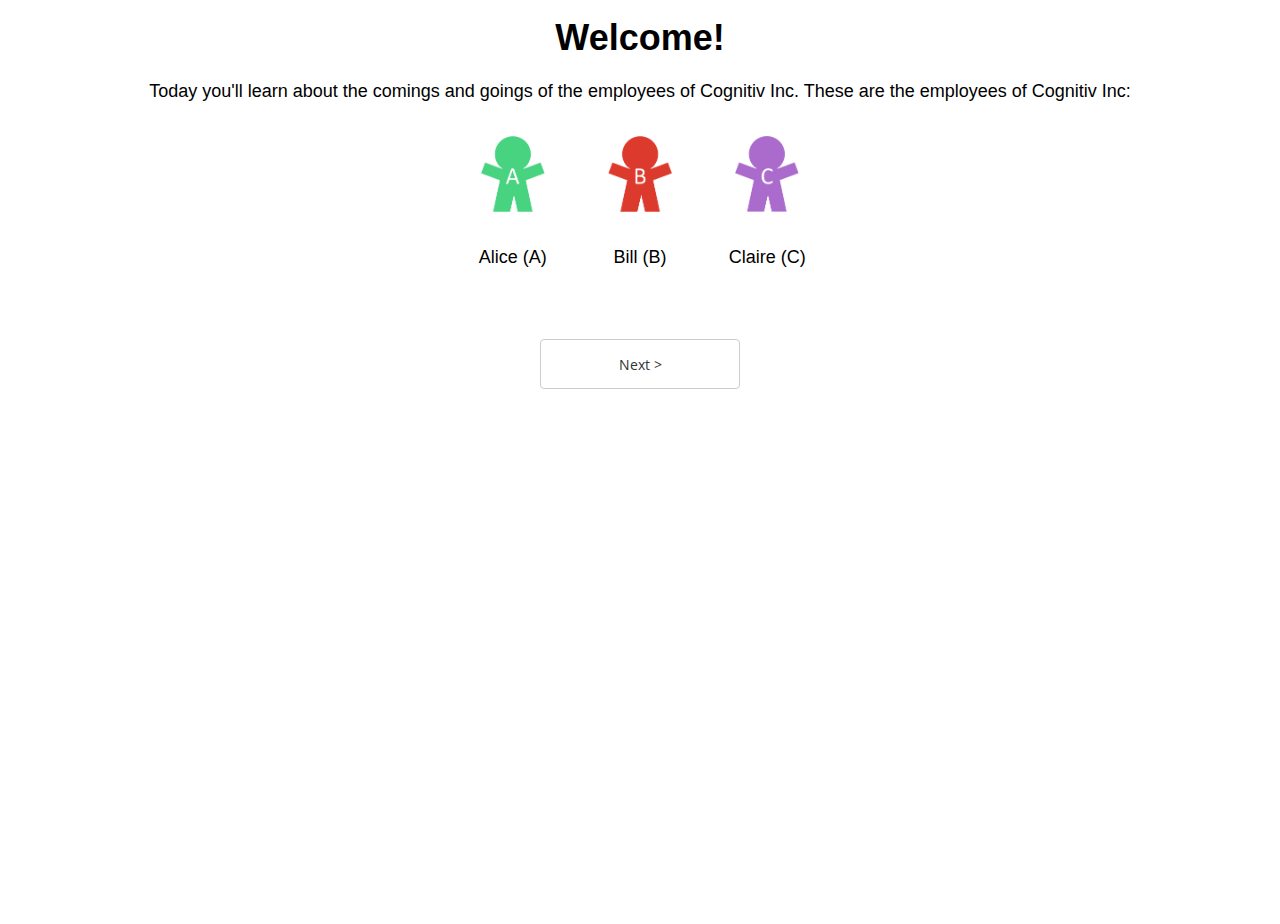
==== experiments/attentionCheckPilot/index.html @ 0354049d "Start on attention check pilot" ====
<!doctype html>
<html>
    <head>
        <title>Lunchtime</title>
        
        <!-- Load jsPsych -->
        <script src='_shared/js/jquery-1.11.1.min.js'></script>
        <script src='_shared/js/jquery-ui-min.js'></script>
        <script src='jspsych/jspsych.js'></script>        
        <link href='jspsych/css/jspsych.css' rel='stylesheet' type='text/css'></link>
        
        <!-- CocoLab utilities -->
        <script src = '_shared/js/underscore-min.js'></script>
        <script src = '_shared/js/mmturkey.js'></script>
        <script src = '_shared/js/browser.detect.js'></script>
        
        <!-- Specify jsPsych plugins here -->
        <script src = 'jspsych/plugins/jspsych-text.js'></script>
        <script src = 'jspsych/plugins/jspsych-instructions.js'></script>
        <script src = 'jspsych/plugins/jspsych-button-response.js'></script>
        <script src = 'scripts/user-plugins/new_day.js'></script>
        <script src = 'scripts/user-plugins/lunch.js'></script>
        <script src = 'scripts/user-plugins/slider.js'></script>        
        <script src = 'scripts/user-plugins/seating_chart.js'></script>

        <!-- Other experiment-specific scripts -->
        <script src = 'scripts/exp_timeline.js'></script>
        <script src = 'scripts/utils.js'></script>
    
        <link href='styles/experiment-style.css' rel='stylesheet' type='text/css'></link>
    </head>

    <body>
        
        <!-- jspsych-target should be empty! Your experiment nodes will add content to this div. -->
        
        <div class = "slide" id = "jspsych-target">
        </div>
        
        <div id = "templates">
            <div class = "slide" id = "agent_intro">
                <h1>Welcome!</h1>
                <p>Today you'll learn about the comings and goings of the employees of Cognitiv Inc. These are the employees of Cognitiv Inc:</p>
                
                <table id = "agent_table">
                    <tr>
                        <td><img class = "agent" src = "images/agents/a.png" /></td>
                        <td><img class = "agent" src = "images/agents/b.png" /></td>
                        <td><img class = "agent" src = "images/agents/c.png" /></td>
                    </tr>
                    <tr>
                        <td>Alice (A)</td>
                        <td>Bill (B)</td>
                        <td>Claire (C)</td>
                    </tr>
                </table>
                
            </div>
            
            <div class = "slide" id = "restaurant_intro">
                <p>Across the street from Cognitiv Inc, there are four restaurants.<br/> The employees of Cognitiv Inc always eat at one of these four restaurants:</p>
                
                <table class = "restaurant_table">
                  <tr class = "restaurant_roster">
                    <td><img class = "restaurant" src = "images/restaurants/bb.png" /></td>
                    <td><img class = "restaurant" src = "images/restaurants/ss.png" /></td>
                    <td><img class = "restaurant" src = "images/restaurants/tt.png" /></td>
                  </tr>
                    
                    <!-- <tr class = "agent_roster"> -->
                    <!--     <td> -->
                    <!--     </td> -->
                        
                    <!--     <td> -->
                    <!--     </td> -->
                        
                    <!--     <td> -->
                    <!--     </td> -->
                    <!-- </tr> -->
                    
                </table>
                
            </div>
            
            <div class = "slide" id = "calendar_intro">
                <p>You'll follow the employees of Cognitiv Inc for five days. On each day, we'll tell you where each employee went to get lunch. At the end of the week, we'll ask you a few questions about the employees of Cognitiv Inc, so <strong>please pay attention to where they go get lunch!</strong>.</p>
                
                <table class = "calendar_table">
                    <tr class = "day">
                        <td>Monday</td>
                        <td>Tuesday</td>
                        <td>Wednesday</td>
                        <td>Thursday</td>
                        <td>Friday</td>
                    </tr>
                    <tr class = "check">
                        <td class = "future"></td>
                        <td class = "future"></td>
                        <td class = "future"></td>
                        <td class = "future"></td>
                        <td class = "future"></td>
                    </tr>
                </table>
                
            </div>
            
            <div class = "slide" id = "new_day">
                <h1>Day {0}: {1}</h1>
                
                <table class = "calendar_table">
                    <tr class = "day">
                        <td>Monday</td>
                        <td>Tuesday</td>
                        <td>Wednesday</td>
                        <td>Thursday</td>
                        <td>Friday</td>
                    </tr>
                    <tr class = "check">
                        <td></td>
                        <td></td>
                        <td></td>
                        <td></td>
                        <td></td>
                    </tr>
                </table>
                
                <button class = "continue">Continue</button>
                
            </div>
            
            <div class = "slide" id = "lunch">
                <p>On {0}, <strong>{1}</strong> went to <strong>{2}</strong>. <br />
                (Click on {1} ({3}) to continue!)</p>
                
                <table class = "restaurant_table">
                    <tr class = "restaurant_roster">
                        <td></td>
                        <td></td>
                        <td></td>
                    </tr>
                    
                    <tr class = "agent_roster">
                        <td>
                        </td>
                        
                        <td>
                        </td>
                        
                        <td>
                        </td>
                    </tr>
                    
                </table>
            </div>
            
            <div class = "slide" id = "slider">
                <p>How much do you think <strong>{0}</strong> ({1}) liked each restaurant? <br />
                  )</p>
                
                <table class = "restaurant_table">
                    <tr class = "restaurant_roster">
                        <td></td>
                        <td></td>
                        <td></td>
                    </tr>
                    
                    <tr class = "agent_roster">
                        <td>
                        </td>
                        
                        <td>
                        </td>
                        
                        <td>
                        </td>
                    </tr>
                    
                </table>
            </div>

    </body>

</html>
---- experiments/attentionCheckPilot/jspsych/css/jspsych.css ----
/*
 * CSS for jsPsych experiments.
 *
 * This stylesheet provides minimal styling to make jsPsych
 * experiments look polished without any additional styles.
 */


/* fonts and type */

@import url(https://fonts.googleapis.com/css?family=Open+Sans:400italic,700italic,400,700);
html {
  font-family: 'Open Sans', 'Arial', sans-serif;
  font-size: 18px;
  line-height: 1.6em;
}
body {
  margin: 0;
  padding: 0;
}
p {
  clear: both;
}
.very-small {
  font-size: 50%;
}
.small {
  font-size: 75%;
}
.large {
  font-size: 125%;
}
.very-large {
  font-size: 150%;
}

/* Classes for changing location of things */

.left {
  float: left;
}
.right {
  float: right;
}
.center-content {
  text-align: center;
}

.block-center {
  margin: 1em auto;
  display: block;
}
/* Form elements like input fields and buttons */

input[type="text"] {
  font-family: 'Open Sans', 'Arial', sans-sefif;
  font-size: 14px;
}

/* borrowing Bootstrap style for btn elements, but combining styles a bit */
.jspsych-btn {
  display: inline-block;
  padding: 6px 12px;
  margin: 0px 8px;
  font-size: 14px;
  font-weight: 400;
  font-family: 'Open Sans', 'Arial', sans-serif;
  cursor: pointer;
  line-height: 1.4;
  text-align: center;
  white-space: nowrap;
  vertical-align: middle;
  background-image: none;
  border: 1px solid transparent;
  border-radius: 4px;
  color: #333;
  background-color: #fff;
  border-color: #ccc;
}

.jspsych-btn:hover {
  background-color: #ddd;
  border-color: #aaa;
}

/* Container holding jsPsych content */

.jspsych-display-element {
  width: 800px;
  margin: 50px auto 50px auto;
}

/* jsPsych progress bar */

#jspsych-progressbar-container {
  color: #777;
  border-bottom: 2px solid #dedede;
  background-color: #f3f3f3;
  margin-bottom: 1em;
  text-align: center;
  padding: 10px 0px;
}
#jspsych-progressbar-container s {}
#jspsych-progressbar-outer {
  background-color: #dedede;
  border-radius: 5px;
  padding: 1px;
  width: 800px;
  margin: auto;
}
#jspsych-progressbar-inner {
  background-color: #aaa;
  /* #3EB3D7; */
  width: 0%;
  height: 1em;
  border-radius: 5px;
}

/* PLUGIN: jspsych-animation */

#jspsych-animation-image {
  display: block;
  margin-left: auto;
  margin-right: auto;
}

/* PLUGIN: jspsych-categorize-animation */

#jspsych-categorize-animation-stimulus {
  display: block;
  margin-left: auto;
  margin-right: auto;
}

/* PLUGIN: jspsych-categorize */

#jspsych-categorize-stimulus {
  display: block;
  margin-left: auto;
  margin-right: auto;
}
.feedback {
  display: block;
  margin-left: auto;
  margin-right: auto;
}

/* PLUGIN: jspsych-free-sort */

#jspsych-free-sort-arena {
  margin-left: auto;
  margin-right: auto;
  border: 2px solid #444;
}
.jspsych-free-sort-draggable {
  cursor: move;
}
#jspsych-free-sort-done-btn {
  display: block;
  margin: auto;
  margin-top: 25px;
}

/* PLUGIN: jspsych-instructions */

.jspsych-instructions-nav {
  text-align: center;
  margin-top: 2em;
}
.jspsych-instructions-nav button {
  margin: 20px;
}

/* PLUGIN: jspsych-multi-stim-multi-response */

#jspsych-multi-stim-multi-response-stimulus {
  display: block;
  margin: auto;
}

/* PLUGIN: jspsych-palmer */

#jspsych-palmer-snapCanvas {
  margin-left: auto;
  margin-right: auto;
}

/* PLUGIN: jspsych-same-different */

.jspsych-same-different-stimulus {
  display: block;
  margin-left: auto;
  margin-right: auto;
}

/* PLUGIN: jspsych-single-stim */

#jspsych-single-stim-stimulus {
  display: block;
  margin-left: auto;
  margin-right: auto;
}

/* PLUGIN: jspsych-survey-text */

.jspsych-survey-text {
  margin: 0.25em 0em;
}
.jspsych-survey-text-question {
  margin: 2em 0em;
}

/* PLUGIN: jspsych-survey-likert */

.jspsych-survey-likert-statement {
  display:block;
  font-size: 18px;
  padding-top: 30px;
  margin-bottom:10px;
}
.jspsych-survey-likert-opts {
  list-style:none;
  width:100%;
  margin:0;
  padding:0 0 35px;
  display:block;
  font-size: 14px;
  line-height:1.1em;
}

.jspsych-survey-likert-opt-label {
  line-height: 1.1em;
}

.jspsych-survey-likert-opts:before {
  content: '';
  position:relative;
  top:11px;
  /*left:9.5%;*/
  display:block;
  background-color:#efefef;
  height:4px;
  width:100%;
}

.jspsych-survey-likert-opts:last-of-type {
  border-bottom: 0;
}

.jspsych-survey-likert-opts li {
  display:inline-block;
  /*width:19%;*/
  text-align:center;
  vertical-align: top;
}

.jspsych-survey-likert-opts li input[type=radio] {
  display:block;
  position:relative;
  top:0;
  left:50%;
  margin-left:-6px;
}

/*
 *
 * PLUGIN: jspsych-survey-multi-choice
 *
 */

.jspsych-survey-multi-choice-question {
  margin-top: 2em;
  margin-bottom: 2em;
 }

.jspsych-survey-multi-choice-text span.required {
  color: darkred;
}

.jspsych-survey-multi-choice-horizontal .jspsych-survey-multi-choice-text {
  text-align: center;
}

.jspsych-survey-multi-choice-option {
  line-height: 2;
}
.jspsych-survey-multi-choice-horizontal .jspsych-survey-multi-choice-option {
  display: inline-block;
  margin-left: 1em;
  margin-right: 1em;
  vertical-align: top;
}

label.jspsych-survey-multi-choice-text input[type="radio"] {
  margin-right: 1em;
}

#jspsych-survey-multi-choice-next {
  display: block;
  margin: auto;
}

/** PLUGIN: jspsych-visual-search-circle **/

#jspsych-visual-search-circle-svg {
  display: block;
  margin-left: auto;
  margin-right: auto;
}

/* PLUGIN: jspsych-vsl-animate-occlusion */

#jspsych-vsl-animate-occlusion-canvas {
  display: block;
  margin: auto;
}

/* PLUGIN: jspsych-xab */

.jspsych-xab-stimulus {
  display: block;
  margin-left: auto;
  margin-right: auto;
}
---- experiments/attentionCheckPilot/styles/experiment-style.css ----
@charset "UTF-8";
/* ——————————————————— EXPERIMENT-WIDE ELEMENTS ——————————————————— */
body {
	font-family: Helvetica, Arial, sans-serif;
    /*background-color: #CAEAE7;*/
	margin: 0;
	padding: 0;
}

h1 {
	font-family: Quicksand, Helvetica, Arial, sans-serif;
}

p, h2, h3 {
    clear: left;
}


button {
	height: 50px;
	font-size: 12pt;
	width: 200px;
	display:block;
	margin: 20px auto 20px auto;
	padding: 0 20px;
	background-color: #a2e8e1;
	border-radius: 5px;
	border: none;
    clear: left
}

.continue-inactive {
    background-color: #bdbdbd;
    color: #e1e1e1;
}

.continue-active {
    background-color: #FF9108;
    color: #fbeedf;
}

.slide{
	background-color: #FFF;
    padding: 0px;
    margin: 0 auto;
    width: 97.5vw;
    min-height: 100vh;
    text-align: center;
}

#jspsych-target {
    text-align: center;
}

.left-text {
    text-align: left;
}

.unselected, .selected {
    border-width: 5px;
    border-style: solid;
    border-radius: 5px;
}

.unselected {
    border-color: #ffffff;
}

.selected {
    /* border-color: #caea87; */
    -webkit-box-shadow: 0 0 15px 5px #caea87, inset 0px 0px 0px 5px #fff;
    -moz-box-shadow: 0 0 15px 5px #caea87, inset 0px 0px 0px 5px #fff;
    box-shadow: 0 0 15px 5px #caea87, inset 0px 0px 0px 5px #fff;
}

.centered-div {
    position: absolute;
    top: 50%;
    left: 50%;
    transform: translate(-50%, -50%);
    text-align: center;
}

/* ——————————————————— EXPERIMENT-SPECIFIC ELEMENTS ——————————————————— */
.agent {
    width: 5vw;
}

#agent_table {
    width: 30vw;
    display: block;
    margin: 0 auto;
    table-layout: fixed;
}

#agent_table td {
    width: 10vw;
    padding: 10px 0;
}

.restaurant_table {
    width: 60vw;
    display: block;
    margin: 0 auto;
    table-layout: fixed;
}

.restaurant_table td {
    width: 20vw;
    padding: 0 2.5vw;
}

.restaurant_table tr {
    height: 25vh;
}

.restaurant {
    width: 15vw;
}

.calendar_table {
    display: block;
    width: 50vw;
    table-layout: fixed;
    margin: 0 auto;
    border-spacing: 1vw;
    border-collapse: separate;
}

.calendar_table td {
    width: 8.75vw;
}

.calendar_table .check td {
    height: 15vh;   
}

.calendar_table .past, .calendar_table .future {
    border: 2px solid #dedede;
}

.calendar_table .past {
    background-color: #dedede;
}

.calendar_table .present {
    background-color: #a2e8e1;
    border-color: #a2e8e1

}

.calendar_table .present {
}

/* ——————————————————— SEAT ASSIGNMENT ——————————————————— */
#pool, #tables {
    width: 50vw;
    display: block;
    margin: 0 auto;
}

#pool {
    color: #ffc4c4;
    min-height: 10vh;
    border-radius: 10px;
    border: 2px solid #ffc4c4;
}

#pool p {
    padding: 0;
    margin: 0;
}

#tables {
    width: 100%;
    min-height: 32vh;
    display: block;
}

.table {
    vertical-align: top;
    display: inline-block;
    width: 20vw;
    height: 25vh;
    margin: 1vh 2vw;
    padding: 1vw;
    border: 2px solid #c2c2c2;
}

.table h3 {
    padding: 0;
    margin: 0;
    color: #aaa;
}

.modify_tables {
    width: 12.5vw;
    display: inline-block;
    margin: 0 2.5vw 2vh 2.5vw;
    background-color: #fff;
    border: 2px solid;
}

#add_table {
    border-color: #4ec6e8;
    color: #4ec6e8;
}

#delete_table {
    border-color: #e84d5d;
    color: #e84d5d;
}

/* ——————————————————— SURVEY ——————————————————— */
#survey input[type="text"] {
    width: 8em;
    font-size: 12pt;
}

#i0-wrapper {
    background-color: #CAEAE7;
    width: 100vw;
    margin: 0;
    padding: 0;
}

#consent {
    background-color: #FFFFFF;
    width: 1000px;
    margin: 0 auto;
    padding: 20px;
}
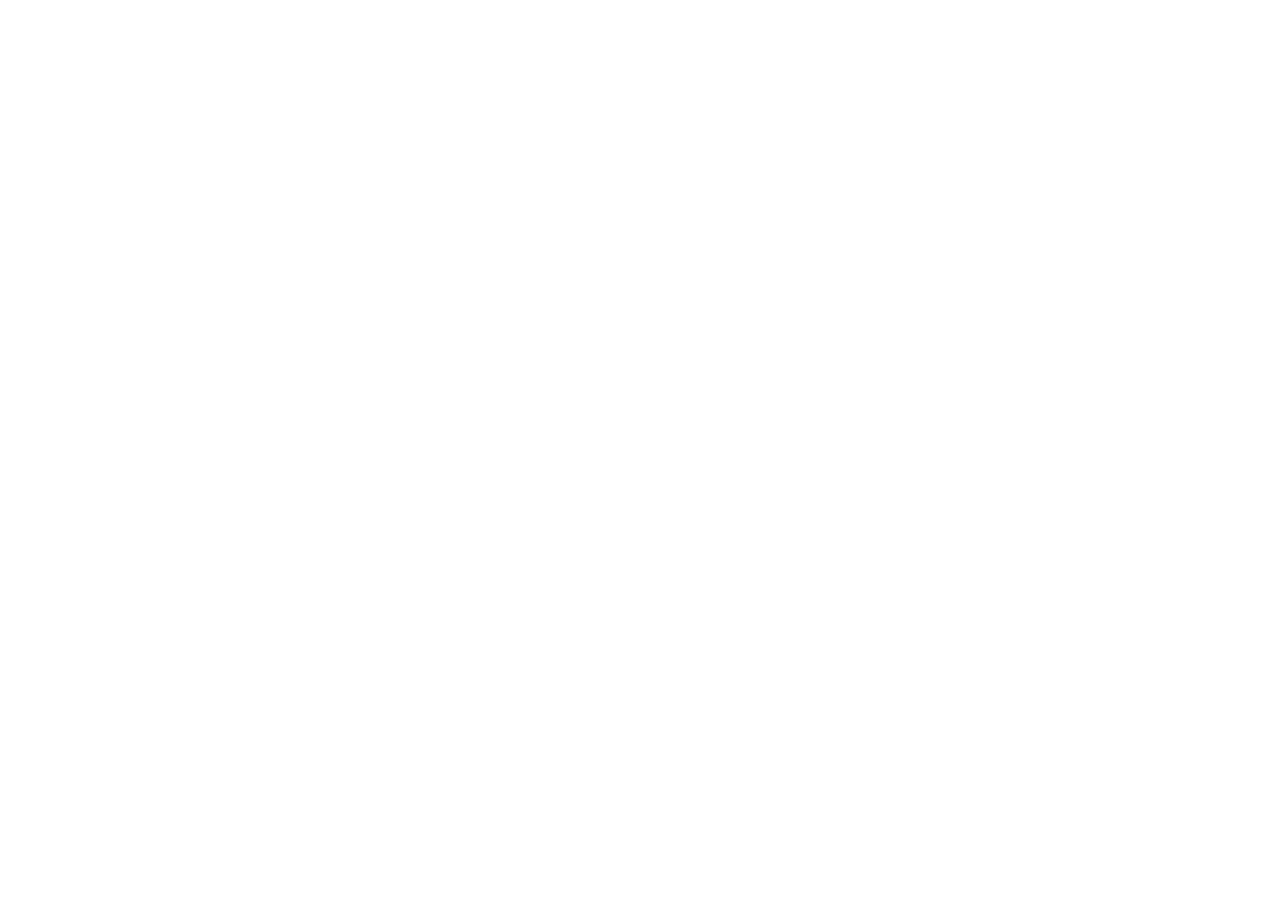
==== commit 68fcc630: "Add broken sliders for utility dv" ====
--- a/experiments/attentionCheckPilot/index.html
+++ b/experiments/attentionCheckPilot/index.html
@@ -155,27 +155,24 @@
             
             <div class = "slide" id = "slider">
                 <p>How much do you think <strong>{0}</strong> ({1}) liked each restaurant? <br />
-                  )</p>
-                
+                </p>
+
                 <table class = "restaurant_table">
-                    <tr class = "restaurant_roster">
-                        <td></td>
-                        <td></td>
-                        <td></td>
-                    </tr>
-                    
-                    <tr class = "agent_roster">
-                        <td>
-                        </td>
-                        
-                        <td>
-                        </td>
-                        
-                        <td>
-                        </td>
-                    </tr>
-                    
+                  <tr class = "restaurant_roster">
+                    <td></td>
+                    <td></td>
+                    <td></td>
+                  </tr>                  
                 </table>
+
+                <table class = "slider_table">
+                  <tr>
+                    <td></td>
+                    <td class="left">totally inappropriate</td>
+                    <td class="right">totally appropriate</td>
+                  </tr>
+                </table>
+                <button class = "continue">Continue</button>
             </div>
 
     </body>
--- a/experiments/attentionCheckPilot/styles/experiment-style.css
+++ b/experiments/attentionCheckPilot/styles/experiment-style.css
@@ -118,6 +118,19 @@
     width: 15vw;
 }
 
+/*align the left and right labels for the sliders properly*/
+.slider_table .left {
+	display: inline;
+	text-align: left;
+	float: left;
+}
+
+.slider_table .right {
+	display: inline;
+	text-align: right;
+	float: right;
+}
+
 .calendar_table {
     display: block;
     width: 50vw;
